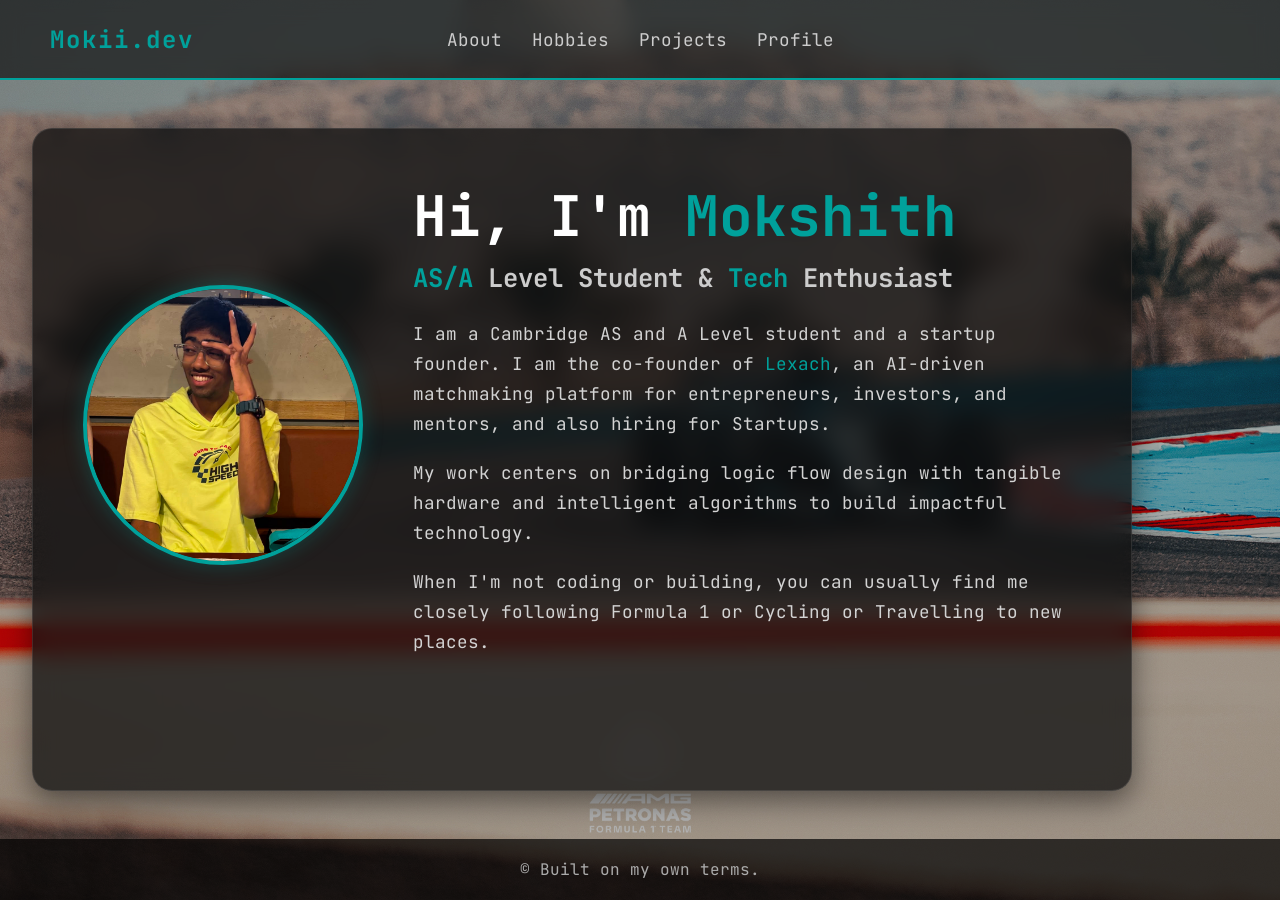
==== about.html @ c904acfe "Uploading the entire code and deploying the site" ====
<!DOCTYPE html>
<html lang="en">
<head>
    <meta charset="UTF-8">
    <meta name="viewport" content="width=device-width, initial-scale=1.0">
    <link href="https://fonts.googleapis.com/css2?family=JetBrains+Mono:ital,wght@0,100..800;1,100..800&display=swap" rel="stylesheet">
    <link rel="icon" type="image/png" href="favicon.png">
    <title>About Me | My Site</title>
    <style>
        * {
            margin: 0;
            padding: 0;
            box-sizing: border-box;
            font-family: 'JetBrains Mono', monospace;
            color: white;
        }

        /* --- F1 Background --- */
        .bg-image {
            position: fixed;
            top: 0; 
            left: 0; 
            width: 100vw; 
            height: 100vh;
            background-image: url('f1-car.jpg'); 
            background-size: cover;
            background-position: center;
            z-index: -1;
            filter: brightness(0.7); 
        }

        body {
            min-height: 100vh;
            display: flex;
            flex-direction: column;
            overflow-x: hidden;
        }

        /* --- Standardized Navigation --- */
        header { 
            display: flex; 
            align-items: center; 
            padding: 0 50px; 
            height: 80px; 
            background: rgba(0, 0, 0, 0.6); 
            backdrop-filter: blur(10px);
            border-bottom: 2px solid #00A19B;
            position: relative; 
            z-index: 10;
        }
            
        .logo { 
             color: #00A19B; 
             font-size: 1.5rem; 
             font-family: 'JetBrains Mono', monospace; 
             font-weight: bold; 
             text-decoration: none; 
             background: none;
             border: none;
             cursor: pointer;
             letter-spacing: 2px;
             position: absolute; 
             left: 50px; 
        }

        nav {
            position: absolute;
            left: 50%;
            transform: translateX(-50%);
            display: flex;
            gap: 30px;
        }

        nav a { 
            color: #cccccc; 
            text-decoration: none; 
            font-size: 1.1rem; 
            font-family: 'JetBrains Mono', monospace;
            transition: color 0.3s ease, text-shadow 0.3s ease; 
        }

        nav a:hover { 
            color: #ffffff;
            text-shadow: 0 0 10px #00A19B, 0 0 20px #00A19B; 
        }

        /* --- About Section (Glass Panel Layout) --- */
        main {
            flex: 1;
            display: flex;
            justify-content: left;
            align-items: left;
            padding: 3rem 2rem;
        }

        .glass-panel {
            background: rgba(15, 15, 15, 0.75);
            backdrop-filter: blur(12px);
            border: 1px solid rgba(255, 255, 255, 0.1);
            border-radius: 20px;
            padding: 50px;
            max-width: 1100px;
            width: 100%;
            box-shadow: 0 10px 30px rgba(0,0,0,0.5);
        }

        .home-content {
            display: flex;
            align-items: center;
            gap: 50px;
        }

        /* Profile Image Styling */
        .home-img img {
            width: 280px;
            height: 280px;
            border-radius: 50%;
            object-fit: cover;
            border: 4px solid #00A19B;
            box-shadow: 0 0 20px rgba(0, 161, 155, 0.3);
            transition: transform 0.4s ease, box-shadow 0.4s ease;
        }

        .home-img img:hover {
            transform: translateY(-10px) scale(1.02);
            box-shadow: 0 15px 30px rgba(0, 161, 155, 0.6);
        }

        /* Text Styling */
        .text-content {
            flex: 1;
        }

        .text-content h1 {
            font-size: 3.5rem;
            font-weight: 700;
            margin-bottom: 0.5rem;
        }

        .text-content h2 {
            font-size: 1.6rem;
            margin-bottom: 1.5rem;
            color: #cccccc;
        }

        .teal {
            color: #00A19B;
        }

        .text-content p {
            font-size: 1.1rem;
            line-height: 1.7;
            color: #d3d3d3;
            margin-bottom: 1.2rem;
        }

        footer {
            text-align: center;
            padding: 20px;
            background: rgba(0, 0, 0, 0.7);
            color: #aaaaaa;
        }

        /* Mobile Responsiveness */
        @media (max-width: 850px) {
            .home-content {
                flex-direction: column;
                text-align: center;
            }
            .logo {
                position: static;
                margin-bottom: 1rem;
            }
            nav {
                flex-direction: column;
            }
        }
    </style>
</head>
<body>
    
    <div class="bg-image"></div>

    <header>
        <button class="logo" onclick="window.location.href='index.html'">Mokii.dev</button>
        <nav>
            <a href="about.html">About</a>
            <a href="hobbies.html">Hobbies</a>
            <a href="projects.html">Projects</a>
            <a href="https://stardance.hackclub.com/@IcedThrower_95/projects" target="_blank">Profile</a>
        </nav> 
    </header>

    <main>
        <div class="glass-panel">
            <div class="home-content">
                <div class="home-img">
                    <img src="mokii.jpeg" alt="Mokii">
                </div>
                <div class="text-content">
                    <h1>Hi, I'm <span class="teal">Mokshith</span></h1>
                    <h2><span class="teal">AS/A</span> Level Student & <span class="teal">Tech</span> Enthusiast</h2>
                    <p>I am a Cambridge AS and A Level student and a startup founder. I am the co-founder of <span class="teal">Lexach</span>, an AI-driven matchmaking platform for entrepreneurs, investors, and mentors, and also hiring for Startups.</p>
                    <p>My work centers on bridging logic flow design with tangible hardware and intelligent algorithms to build impactful technology.</p>
                    <p>When I'm not coding or building, you can usually find me closely following Formula 1 or Cycling or Travelling to new places.</p>
                </div>
            </div>
        </div>
    </main>

    <footer>
        &copy; Built on my own terms.
    </footer>

</body>
</html>
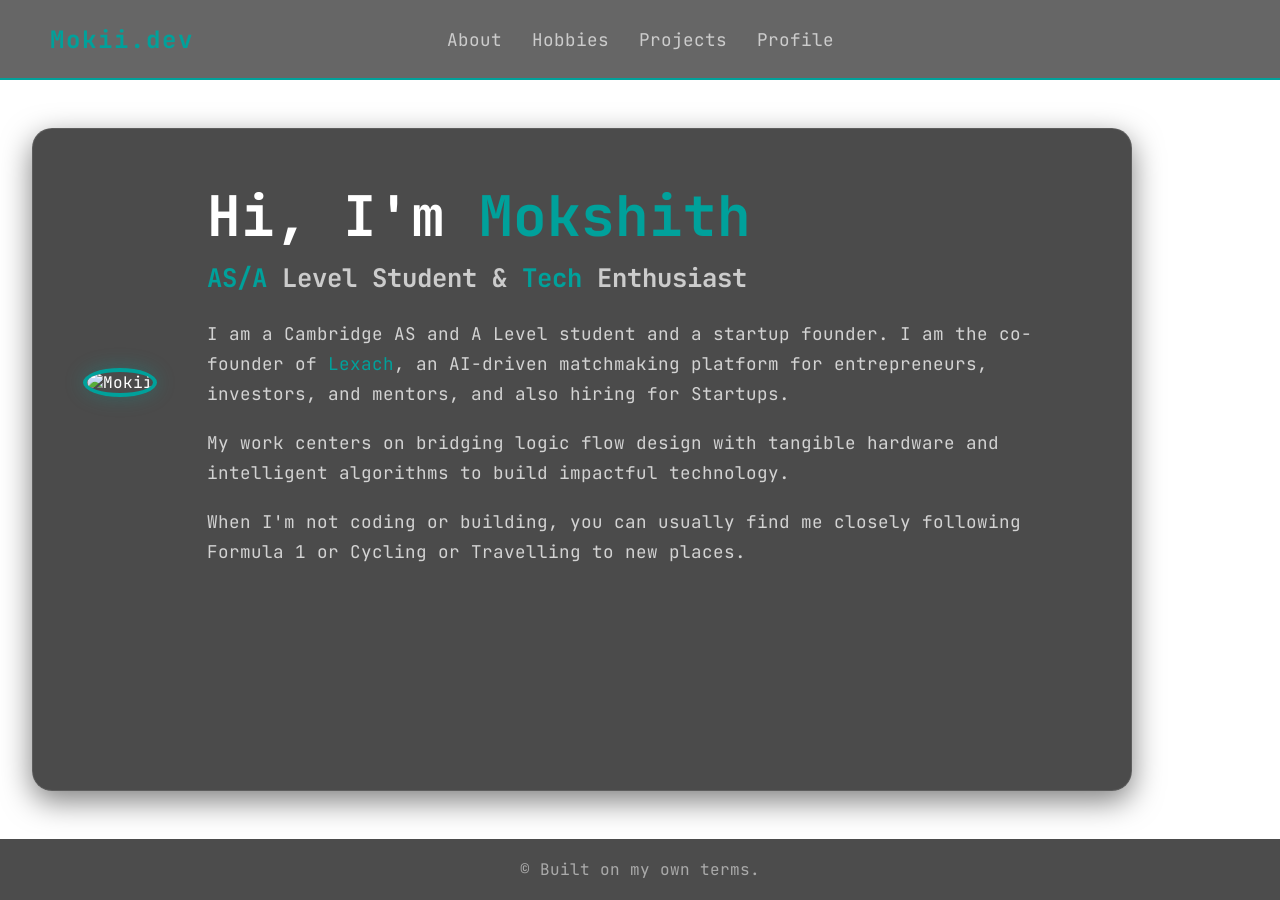
==== commit ba72e2d8: "Add files via upload" ====
--- a/about.html
+++ b/about.html
@@ -5,7 +5,7 @@
     <meta name="viewport" content="width=device-width, initial-scale=1.0">
     <link href="https://fonts.googleapis.com/css2?family=JetBrains+Mono:ital,wght@0,100..800;1,100..800&display=swap" rel="stylesheet">
     <link rel="icon" type="image/png" href="favicon.png">
-    <title>About Me | My Site</title>
+    <title>Mokii.dev|About Me </title>
     <style>
         * {
             margin: 0;
@@ -22,7 +22,7 @@
             left: 0; 
             width: 100vw; 
             height: 100vh;
-            background-image: url('f1-car.jpg'); 
+            background-image: url('img/f1-car.jpg'); 
             background-size: cover;
             background-position: center;
             z-index: -1;
@@ -195,7 +195,7 @@
         <div class="glass-panel">
             <div class="home-content">
                 <div class="home-img">
-                    <img src="mokii.jpeg" alt="Mokii">
+                    <img src="img/mokii.jpeg" alt="Mokii">
                 </div>
                 <div class="text-content">
                     <h1>Hi, I'm <span class="teal">Mokshith</span></h1>
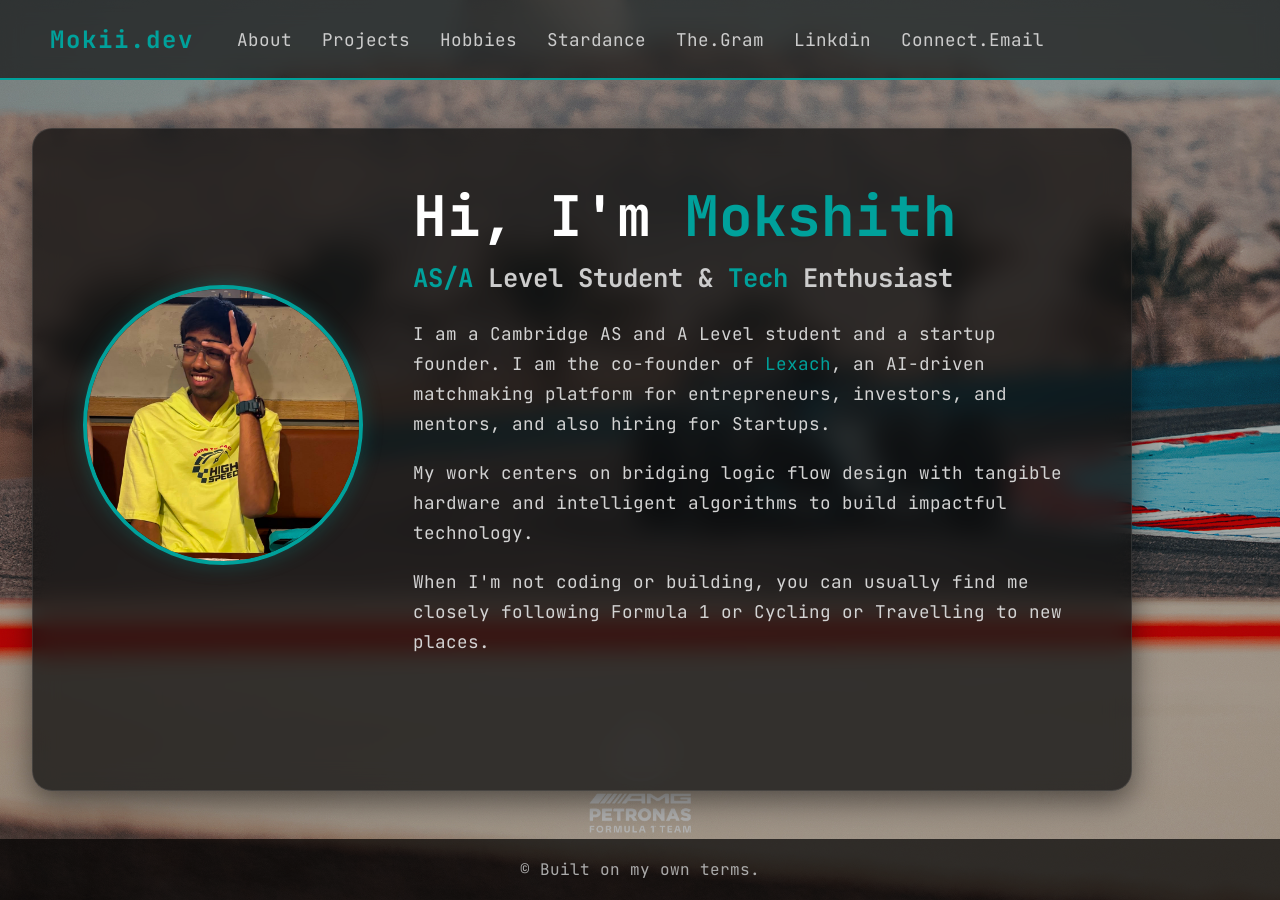
==== commit 8e02f6d0: "new file:   about.html new file:   hobbies.html new file:   img/BLR.jpeg new file:   img/MC.jpeg new" ====
--- a/about.html
+++ b/about.html
@@ -1,216 +1,219 @@
-<!DOCTYPE html>
-<html lang="en">
-<head>
-    <meta charset="UTF-8">
-    <meta name="viewport" content="width=device-width, initial-scale=1.0">
-    <link href="https://fonts.googleapis.com/css2?family=JetBrains+Mono:ital,wght@0,100..800;1,100..800&display=swap" rel="stylesheet">
-    <link rel="icon" type="image/png" href="favicon.png">
-    <title>Mokii.dev|About Me </title>
-    <style>
-        * {
-            margin: 0;
-            padding: 0;
-            box-sizing: border-box;
-            font-family: 'JetBrains Mono', monospace;
-            color: white;
-        }
-
-        /* --- F1 Background --- */
-        .bg-image {
-            position: fixed;
-            top: 0; 
-            left: 0; 
-            width: 100vw; 
-            height: 100vh;
-            background-image: url('img/f1-car.jpg'); 
-            background-size: cover;
-            background-position: center;
-            z-index: -1;
-            filter: brightness(0.7); 
-        }
-
-        body {
-            min-height: 100vh;
-            display: flex;
-            flex-direction: column;
-            overflow-x: hidden;
-        }
-
-        /* --- Standardized Navigation --- */
-        header { 
-            display: flex; 
-            align-items: center; 
-            padding: 0 50px; 
-            height: 80px; 
-            background: rgba(0, 0, 0, 0.6); 
-            backdrop-filter: blur(10px);
-            border-bottom: 2px solid #00A19B;
-            position: relative; 
-            z-index: 10;
-        }
-            
-        .logo { 
-             color: #00A19B; 
-             font-size: 1.5rem; 
-             font-family: 'JetBrains Mono', monospace; 
-             font-weight: bold; 
-             text-decoration: none; 
-             background: none;
-             border: none;
-             cursor: pointer;
-             letter-spacing: 2px;
-             position: absolute; 
-             left: 50px; 
-        }
-
-        nav {
-            position: absolute;
-            left: 50%;
-            transform: translateX(-50%);
-            display: flex;
-            gap: 30px;
-        }
-
-        nav a { 
-            color: #cccccc; 
-            text-decoration: none; 
-            font-size: 1.1rem; 
-            font-family: 'JetBrains Mono', monospace;
-            transition: color 0.3s ease, text-shadow 0.3s ease; 
-        }
-
-        nav a:hover { 
-            color: #ffffff;
-            text-shadow: 0 0 10px #00A19B, 0 0 20px #00A19B; 
-        }
-
-        /* --- About Section (Glass Panel Layout) --- */
-        main {
-            flex: 1;
-            display: flex;
-            justify-content: left;
-            align-items: left;
-            padding: 3rem 2rem;
-        }
-
-        .glass-panel {
-            background: rgba(15, 15, 15, 0.75);
-            backdrop-filter: blur(12px);
-            border: 1px solid rgba(255, 255, 255, 0.1);
-            border-radius: 20px;
-            padding: 50px;
-            max-width: 1100px;
-            width: 100%;
-            box-shadow: 0 10px 30px rgba(0,0,0,0.5);
-        }
-
-        .home-content {
-            display: flex;
-            align-items: center;
-            gap: 50px;
-        }
-
-        /* Profile Image Styling */
-        .home-img img {
-            width: 280px;
-            height: 280px;
-            border-radius: 50%;
-            object-fit: cover;
-            border: 4px solid #00A19B;
-            box-shadow: 0 0 20px rgba(0, 161, 155, 0.3);
-            transition: transform 0.4s ease, box-shadow 0.4s ease;
-        }
-
-        .home-img img:hover {
-            transform: translateY(-10px) scale(1.02);
-            box-shadow: 0 15px 30px rgba(0, 161, 155, 0.6);
-        }
-
-        /* Text Styling */
-        .text-content {
-            flex: 1;
-        }
-
-        .text-content h1 {
-            font-size: 3.5rem;
-            font-weight: 700;
-            margin-bottom: 0.5rem;
-        }
-
-        .text-content h2 {
-            font-size: 1.6rem;
-            margin-bottom: 1.5rem;
-            color: #cccccc;
-        }
-
-        .teal {
-            color: #00A19B;
-        }
-
-        .text-content p {
-            font-size: 1.1rem;
-            line-height: 1.7;
-            color: #d3d3d3;
-            margin-bottom: 1.2rem;
-        }
-
-        footer {
-            text-align: center;
-            padding: 20px;
-            background: rgba(0, 0, 0, 0.7);
-            color: #aaaaaa;
-        }
-
-        /* Mobile Responsiveness */
-        @media (max-width: 850px) {
-            .home-content {
-                flex-direction: column;
-                text-align: center;
-            }
-            .logo {
-                position: static;
-                margin-bottom: 1rem;
-            }
-            nav {
-                flex-direction: column;
-            }
-        }
-    </style>
-</head>
-<body>
-    
-    <div class="bg-image"></div>
-
-    <header>
-        <button class="logo" onclick="window.location.href='index.html'">Mokii.dev</button>
-        <nav>
-            <a href="about.html">About</a>
-            <a href="hobbies.html">Hobbies</a>
-            <a href="projects.html">Projects</a>
-            <a href="https://stardance.hackclub.com/@IcedThrower_95/projects" target="_blank">Profile</a>
-        </nav> 
-    </header>
-
-    <main>
-        <div class="glass-panel">
-            <div class="home-content">
-                <div class="home-img">
-                    <img src="img/mokii.jpeg" alt="Mokii">
-                </div>
-                <div class="text-content">
-                    <h1>Hi, I'm <span class="teal">Mokshith</span></h1>
-                    <h2><span class="teal">AS/A</span> Level Student & <span class="teal">Tech</span> Enthusiast</h2>
-                    <p>I am a Cambridge AS and A Level student and a startup founder. I am the co-founder of <span class="teal">Lexach</span>, an AI-driven matchmaking platform for entrepreneurs, investors, and mentors, and also hiring for Startups.</p>
-                    <p>My work centers on bridging logic flow design with tangible hardware and intelligent algorithms to build impactful technology.</p>
-                    <p>When I'm not coding or building, you can usually find me closely following Formula 1 or Cycling or Travelling to new places.</p>
-                </div>
-            </div>
-        </div>
-    </main>
-
-    <footer>
-        &copy; Built on my own terms.
-    </footer>
-
-</body>
+<!DOCTYPE html>
+<html lang="en">
+<head>
+    <meta charset="UTF-8">
+    <meta name="viewport" content="width=device-width, initial-scale=1.0">
+    <link href="https://fonts.googleapis.com/css2?family=JetBrains+Mono:ital,wght@0,100..800;1,100..800&display=swap" rel="stylesheet">
+    <link rel="icon" type="image/png" href="favicon.png">
+    <title>Mokii.dev|About Me </title>
+    <style>
+        * {
+            margin: 0;
+            padding: 0;
+            box-sizing: border-box;
+            font-family: 'JetBrains Mono', monospace;
+            color: white;
+        }
+
+        /* --- F1 Background --- */
+        .bg-image {
+            position: fixed;
+            top: 0; 
+            left: 0; 
+            width: 100vw; 
+            height: 100vh;
+            background-image: url('img/f1-car.jpg'); 
+            background-size: cover;
+            background-position: center;
+            z-index: -1;
+            filter: brightness(0.7); 
+        }
+
+        body {
+            min-height: 100vh;
+            display: flex;
+            flex-direction: column;
+            overflow-x: hidden;
+        }
+
+        /* --- Standardized Navigation --- */
+        header { 
+            display: flex; 
+            align-items: center; 
+            padding: 0 50px; 
+            height: 80px; 
+            background: rgba(0, 0, 0, 0.6); 
+            backdrop-filter: blur(10px);
+            border-bottom: 2px solid #00A19B;
+            position: relative; 
+            z-index: 10;
+        }
+            
+        .logo { 
+             color: #00A19B; 
+             font-size: 1.5rem; 
+             font-family: 'JetBrains Mono', monospace; 
+             font-weight: bold; 
+             text-decoration: none; 
+             background: none;
+             border: none;
+             cursor: pointer;
+             letter-spacing: 2px;
+             position: absolute; 
+             left: 50px; 
+        }
+
+        nav {
+            position: absolute;
+            left: 50%;
+            transform: translateX(-50%);
+            display: flex;
+            gap: 30px;
+        }
+
+        nav a { 
+            color: #cccccc; 
+            text-decoration: none; 
+            font-size: 1.1rem; 
+            font-family: 'JetBrains Mono', monospace;
+            transition: color 0.3s ease, text-shadow 0.3s ease; 
+        }
+
+        nav a:hover { 
+            color: #ffffff;
+            text-shadow: 0 0 10px #00A19B, 0 0 20px #00A19B; 
+        }
+
+        /* --- About Section (Glass Panel Layout) --- */
+        main {
+            flex: 1;
+            display: flex;
+            justify-content: left;
+            align-items: left;
+            padding: 3rem 2rem;
+        }
+
+        .glass-panel {
+            background: rgba(15, 15, 15, 0.75);
+            backdrop-filter: blur(12px);
+            border: 1px solid rgba(255, 255, 255, 0.1);
+            border-radius: 20px;
+            padding: 50px;
+            max-width: 1100px;
+            width: 100%;
+            box-shadow: 0 10px 30px rgba(0,0,0,0.5);
+        }
+
+        .home-content {
+            display: flex;
+            align-items: center;
+            gap: 50px;
+        }
+
+        /* Profile Image Styling */
+        .home-img img {
+            width: 280px;
+            height: 280px;
+            border-radius: 50%;
+            object-fit: cover;
+            border: 4px solid #00A19B;
+            box-shadow: 0 0 20px rgba(0, 161, 155, 0.3);
+            transition: transform 0.4s ease, box-shadow 0.4s ease;
+        }
+
+        .home-img img:hover {
+            transform: translateY(-10px) scale(1.02);
+            box-shadow: 0 15px 30px rgba(0, 161, 155, 0.6);
+        }
+
+        /* Text Styling */
+        .text-content {
+            flex: 1;
+        }
+
+        .text-content h1 {
+            font-size: 3.5rem;
+            font-weight: 700;
+            margin-bottom: 0.5rem;
+        }
+
+        .text-content h2 {
+            font-size: 1.6rem;
+            margin-bottom: 1.5rem;
+            color: #cccccc;
+        }
+
+        .teal {
+            color: #00A19B;
+        }
+
+        .text-content p {
+            font-size: 1.1rem;
+            line-height: 1.7;
+            color: #d3d3d3;
+            margin-bottom: 1.2rem;
+        }
+
+        footer {
+            text-align: center;
+            padding: 20px;
+            background: rgba(0, 0, 0, 0.7);
+            color: #aaaaaa;
+        }
+
+        /* Mobile Responsiveness */
+        @media (max-width: 850px) {
+            .home-content {
+                flex-direction: column;
+                text-align: center;
+            }
+            .logo {
+                position: static;
+                margin-bottom: 1rem;
+            }
+            nav {
+                flex-direction: column;
+            }
+        }
+    </style>
+</head>
+<body>
+    
+    <div class="bg-image"></div>
+
+    <header>
+        <button class="logo" onclick="window.location.href='index.html'">Mokii.dev</button>
+        <nav>
+            <A href='about.html'>About</A>
+            <a href="projects.html">Projects</a>
+            <a href=hobbies.html>Hobbies</a>
+            <a target=_blank rel=noopener href="https://stardance.hackclub.com/@IcedThrower_95/projects">Stardance</a>
+            <a target=_blank rel=noopener class='final-link' href="https://www.instagram.com/cosmic.mokshith_404/">The.Gram</a>
+            <a target=_blank rel=noopener class='final-link' href="https://www.linkedin.com/in/pondugula-mokshith-reddy-5842a437b">Linkdin</a>
+            <A target=_blank rel=noopener class='final-link' href="reddymokshith548@gmail.com">Connect.Email</A>
+        </nav>    
+    </header>
+
+    <main>
+        <div class="glass-panel">
+            <div class="home-content">
+                <div class="home-img">
+                    <img src="img/mokii.jpeg" alt="Mokii">
+                </div>
+                <div class="text-content">
+                    <h1>Hi, I'm <span class="teal">Mokshith</span></h1>
+                    <h2><span class="teal">AS/A</span> Level Student & <span class="teal">Tech</span> Enthusiast</h2>
+                    <p>I am a Cambridge AS and A Level student and a startup founder. I am the co-founder of <span class="teal">Lexach</span>, an AI-driven matchmaking platform for entrepreneurs, investors, and mentors, and also hiring for Startups.</p>
+                    <p>My work centers on bridging logic flow design with tangible hardware and intelligent algorithms to build impactful technology.</p>
+                    <p>When I'm not coding or building, you can usually find me closely following Formula 1 or Cycling or Travelling to new places.</p>
+                </div>
+            </div>
+        </div>
+    </main>
+
+    <footer>
+        &copy; Built on my own terms.
+    </footer>
+
+</body>
 </html>
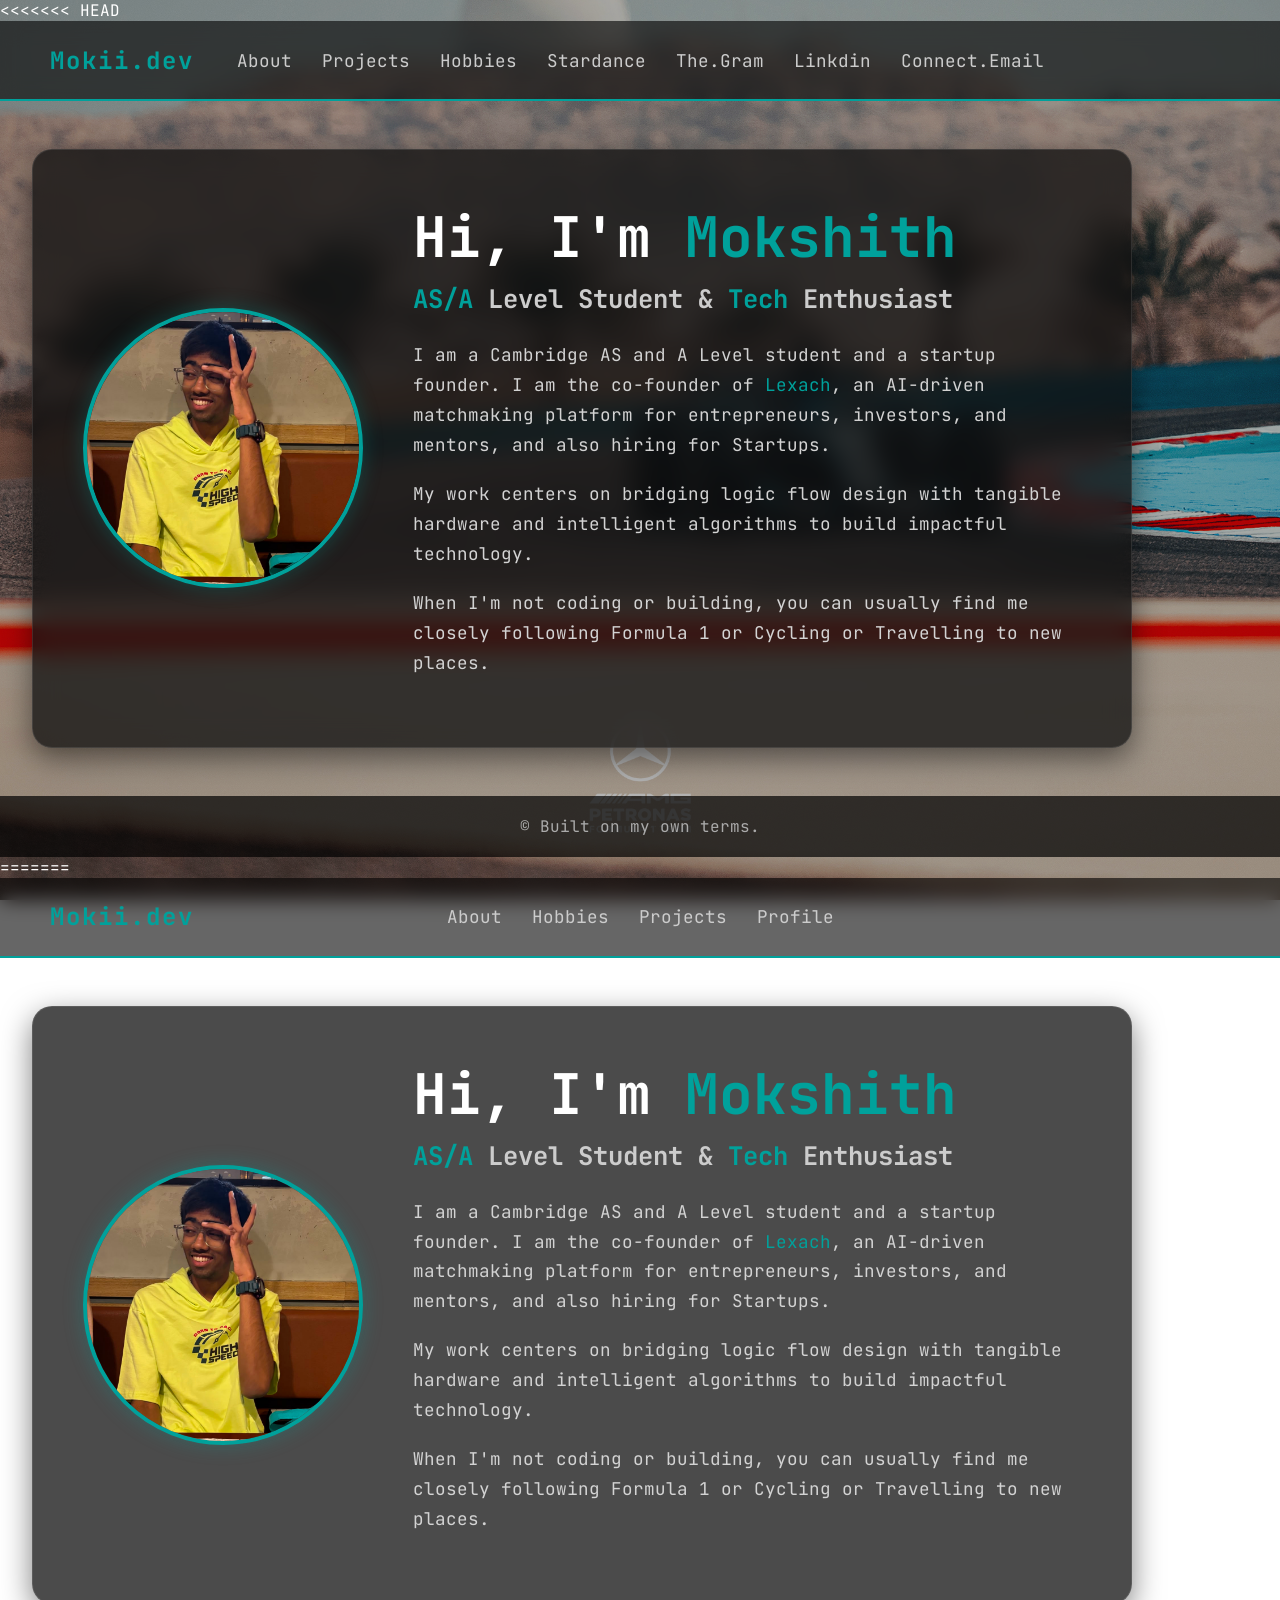
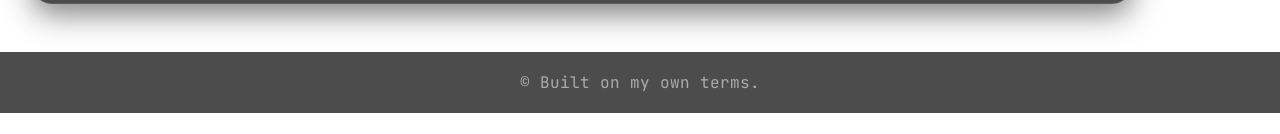
==== commit b2cb246d: "save my recent code" ====
--- a/about.html
+++ b/about.html
@@ -1,3 +1,4 @@
+<<<<<<< HEAD
 <!DOCTYPE html>
 <html lang="en">
 <head>
@@ -216,4 +217,221 @@
     </footer>
 
 </body>
+=======
+<!DOCTYPE html>
+<html lang="en">
+<head>
+    <meta charset="UTF-8">
+    <meta name="viewport" content="width=device-width, initial-scale=1.0">
+    <link href="https://fonts.googleapis.com/css2?family=JetBrains+Mono:ital,wght@0,100..800;1,100..800&display=swap" rel="stylesheet">
+    <link rel="icon" type="image/png" href="favicon.png">
+    <title>Mokii.dev|About Me </title>
+    <style>
+        * {
+            margin: 0;
+            padding: 0;
+            box-sizing: border-box;
+            font-family: 'JetBrains Mono', monospace;
+            color: white;
+        }
+
+        /* --- F1 Background --- */
+        .bg-image {
+            position: fixed;
+            top: 0; 
+            left: 0; 
+            width: 100vw; 
+            height: 100vh;
+            background-image: url('img/f1-car.jpg'); 
+            background-size: cover;
+            background-position: center;
+            z-index: -1;
+            filter: brightness(0.7); 
+        }
+
+        body {
+            min-height: 100vh;
+            display: flex;
+            flex-direction: column;
+            overflow-x: hidden;
+        }
+
+        /* --- Standardized Navigation --- */
+        header { 
+            display: flex; 
+            align-items: center; 
+            padding: 0 50px; 
+            height: 80px; 
+            background: rgba(0, 0, 0, 0.6); 
+            backdrop-filter: blur(10px);
+            border-bottom: 2px solid #00A19B;
+            position: relative; 
+            z-index: 10;
+        }
+            
+        .logo { 
+             color: #00A19B; 
+             font-size: 1.5rem; 
+             font-family: 'JetBrains Mono', monospace; 
+             font-weight: bold; 
+             text-decoration: none; 
+             background: none;
+             border: none;
+             cursor: pointer;
+             letter-spacing: 2px;
+             position: absolute; 
+             left: 50px; 
+        }
+
+        nav {
+            position: absolute;
+            left: 50%;
+            transform: translateX(-50%);
+            display: flex;
+            gap: 30px;
+        }
+
+        nav a { 
+            color: #cccccc; 
+            text-decoration: none; 
+            font-size: 1.1rem; 
+            font-family: 'JetBrains Mono', monospace;
+            transition: color 0.3s ease, text-shadow 0.3s ease; 
+        }
+
+        nav a:hover { 
+            color: #ffffff;
+            text-shadow: 0 0 10px #00A19B, 0 0 20px #00A19B; 
+        }
+
+        /* --- About Section (Glass Panel Layout) --- */
+        main {
+            flex: 1;
+            display: flex;
+            justify-content: left;
+            align-items: left;
+            padding: 3rem 2rem;
+        }
+
+        .glass-panel {
+            background: rgba(15, 15, 15, 0.75);
+            backdrop-filter: blur(12px);
+            border: 1px solid rgba(255, 255, 255, 0.1);
+            border-radius: 20px;
+            padding: 50px;
+            max-width: 1100px;
+            width: 100%;
+            box-shadow: 0 10px 30px rgba(0,0,0,0.5);
+        }
+
+        .home-content {
+            display: flex;
+            align-items: center;
+            gap: 50px;
+        }
+
+        /* Profile Image Styling */
+        .home-img img {
+            width: 280px;
+            height: 280px;
+            border-radius: 50%;
+            object-fit: cover;
+            border: 4px solid #00A19B;
+            box-shadow: 0 0 20px rgba(0, 161, 155, 0.3);
+            transition: transform 0.4s ease, box-shadow 0.4s ease;
+        }
+
+        .home-img img:hover {
+            transform: translateY(-10px) scale(1.02);
+            box-shadow: 0 15px 30px rgba(0, 161, 155, 0.6);
+        }
+
+        /* Text Styling */
+        .text-content {
+            flex: 1;
+        }
+
+        .text-content h1 {
+            font-size: 3.5rem;
+            font-weight: 700;
+            margin-bottom: 0.5rem;
+        }
+
+        .text-content h2 {
+            font-size: 1.6rem;
+            margin-bottom: 1.5rem;
+            color: #cccccc;
+        }
+
+        .teal {
+            color: #00A19B;
+        }
+
+        .text-content p {
+            font-size: 1.1rem;
+            line-height: 1.7;
+            color: #d3d3d3;
+            margin-bottom: 1.2rem;
+        }
+
+        footer {
+            text-align: center;
+            padding: 20px;
+            background: rgba(0, 0, 0, 0.7);
+            color: #aaaaaa;
+        }
+
+        /* Mobile Responsiveness */
+        @media (max-width: 850px) {
+            .home-content {
+                flex-direction: column;
+                text-align: center;
+            }
+            .logo {
+                position: static;
+                margin-bottom: 1rem;
+            }
+            nav {
+                flex-direction: column;
+            }
+        }
+    </style>
+</head>
+<body>
+    
+    <div class="bg-image"></div>
+
+    <header>
+        <button class="logo" onclick="window.location.href='index.html'">Mokii.dev</button>
+        <nav>
+            <a href="about.html">About</a>
+            <a href="hobbies.html">Hobbies</a>
+            <a href="projects.html">Projects</a>
+            <a href="https://stardance.hackclub.com/@IcedThrower_95/projects" target="_blank">Profile</a>
+        </nav> 
+    </header>
+
+    <main>
+        <div class="glass-panel">
+            <div class="home-content">
+                <div class="home-img">
+                    <img src="img/mokii.jpeg" alt="Mokii">
+                </div>
+                <div class="text-content">
+                    <h1>Hi, I'm <span class="teal">Mokshith</span></h1>
+                    <h2><span class="teal">AS/A</span> Level Student & <span class="teal">Tech</span> Enthusiast</h2>
+                    <p>I am a Cambridge AS and A Level student and a startup founder. I am the co-founder of <span class="teal">Lexach</span>, an AI-driven matchmaking platform for entrepreneurs, investors, and mentors, and also hiring for Startups.</p>
+                    <p>My work centers on bridging logic flow design with tangible hardware and intelligent algorithms to build impactful technology.</p>
+                    <p>When I'm not coding or building, you can usually find me closely following Formula 1 or Cycling or Travelling to new places.</p>
+                </div>
+            </div>
+        </div>
+    </main>
+
+    <footer>
+        &copy; Built on my own terms.
+    </footer>
+
+</body>
+>>>>>>> 26ebaf36771075c7bb4b194e359e53309d54f460
 </html>
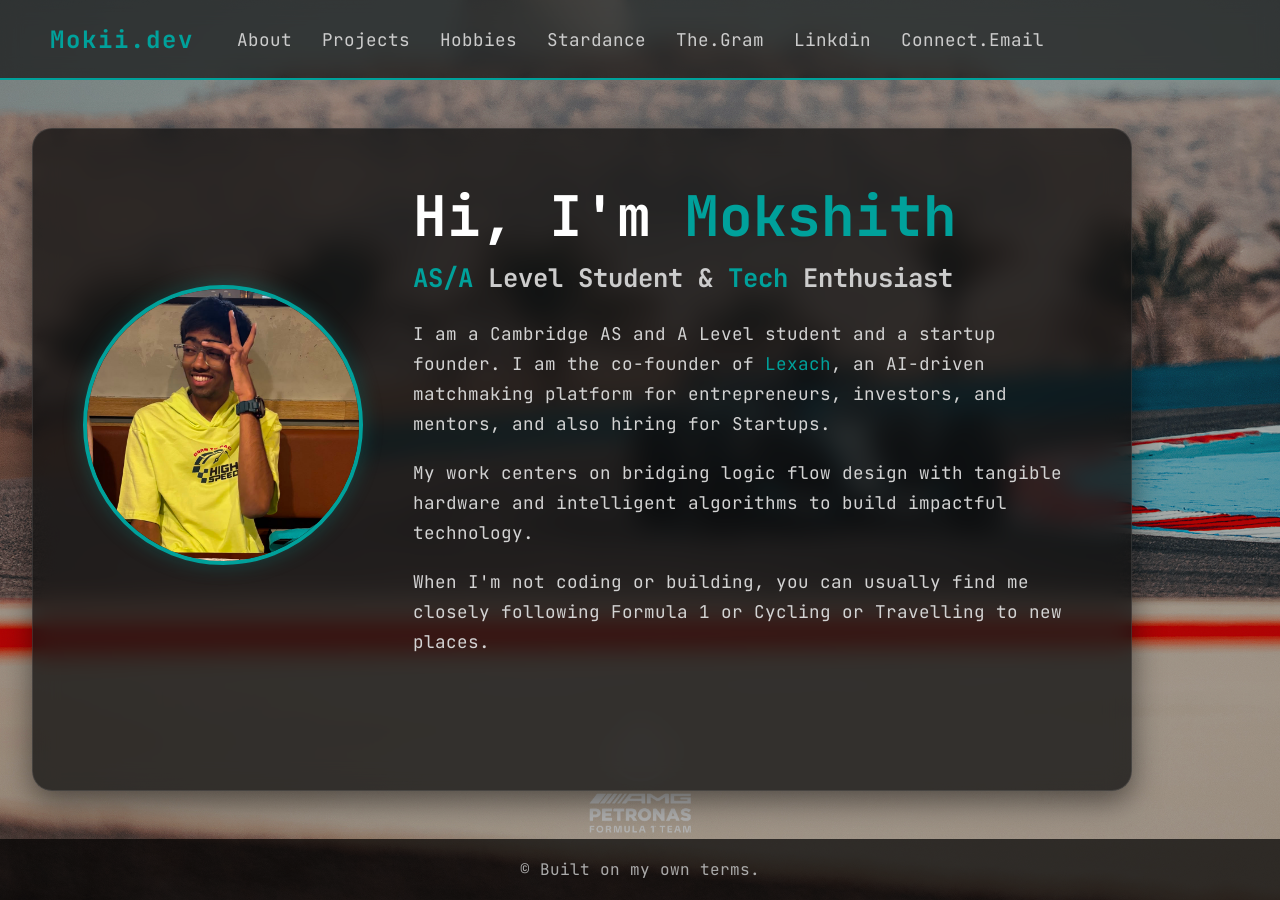
==== commit e43f51ed: "modified:   about.html" ====
--- a/about.html
+++ b/about.html
@@ -1,4 +1,3 @@
-<<<<<<< HEAD
 <!DOCTYPE html>
 <html lang="en">
 <head>
@@ -217,221 +216,4 @@
     </footer>
 
 </body>
-=======
-<!DOCTYPE html>
-<html lang="en">
-<head>
-    <meta charset="UTF-8">
-    <meta name="viewport" content="width=device-width, initial-scale=1.0">
-    <link href="https://fonts.googleapis.com/css2?family=JetBrains+Mono:ital,wght@0,100..800;1,100..800&display=swap" rel="stylesheet">
-    <link rel="icon" type="image/png" href="favicon.png">
-    <title>Mokii.dev|About Me </title>
-    <style>
-        * {
-            margin: 0;
-            padding: 0;
-            box-sizing: border-box;
-            font-family: 'JetBrains Mono', monospace;
-            color: white;
-        }
-
-        /* --- F1 Background --- */
-        .bg-image {
-            position: fixed;
-            top: 0; 
-            left: 0; 
-            width: 100vw; 
-            height: 100vh;
-            background-image: url('img/f1-car.jpg'); 
-            background-size: cover;
-            background-position: center;
-            z-index: -1;
-            filter: brightness(0.7); 
-        }
-
-        body {
-            min-height: 100vh;
-            display: flex;
-            flex-direction: column;
-            overflow-x: hidden;
-        }
-
-        /* --- Standardized Navigation --- */
-        header { 
-            display: flex; 
-            align-items: center; 
-            padding: 0 50px; 
-            height: 80px; 
-            background: rgba(0, 0, 0, 0.6); 
-            backdrop-filter: blur(10px);
-            border-bottom: 2px solid #00A19B;
-            position: relative; 
-            z-index: 10;
-        }
-            
-        .logo { 
-             color: #00A19B; 
-             font-size: 1.5rem; 
-             font-family: 'JetBrains Mono', monospace; 
-             font-weight: bold; 
-             text-decoration: none; 
-             background: none;
-             border: none;
-             cursor: pointer;
-             letter-spacing: 2px;
-             position: absolute; 
-             left: 50px; 
-        }
-
-        nav {
-            position: absolute;
-            left: 50%;
-            transform: translateX(-50%);
-            display: flex;
-            gap: 30px;
-        }
-
-        nav a { 
-            color: #cccccc; 
-            text-decoration: none; 
-            font-size: 1.1rem; 
-            font-family: 'JetBrains Mono', monospace;
-            transition: color 0.3s ease, text-shadow 0.3s ease; 
-        }
-
-        nav a:hover { 
-            color: #ffffff;
-            text-shadow: 0 0 10px #00A19B, 0 0 20px #00A19B; 
-        }
-
-        /* --- About Section (Glass Panel Layout) --- */
-        main {
-            flex: 1;
-            display: flex;
-            justify-content: left;
-            align-items: left;
-            padding: 3rem 2rem;
-        }
-
-        .glass-panel {
-            background: rgba(15, 15, 15, 0.75);
-            backdrop-filter: blur(12px);
-            border: 1px solid rgba(255, 255, 255, 0.1);
-            border-radius: 20px;
-            padding: 50px;
-            max-width: 1100px;
-            width: 100%;
-            box-shadow: 0 10px 30px rgba(0,0,0,0.5);
-        }
-
-        .home-content {
-            display: flex;
-            align-items: center;
-            gap: 50px;
-        }
-
-        /* Profile Image Styling */
-        .home-img img {
-            width: 280px;
-            height: 280px;
-            border-radius: 50%;
-            object-fit: cover;
-            border: 4px solid #00A19B;
-            box-shadow: 0 0 20px rgba(0, 161, 155, 0.3);
-            transition: transform 0.4s ease, box-shadow 0.4s ease;
-        }
-
-        .home-img img:hover {
-            transform: translateY(-10px) scale(1.02);
-            box-shadow: 0 15px 30px rgba(0, 161, 155, 0.6);
-        }
-
-        /* Text Styling */
-        .text-content {
-            flex: 1;
-        }
-
-        .text-content h1 {
-            font-size: 3.5rem;
-            font-weight: 700;
-            margin-bottom: 0.5rem;
-        }
-
-        .text-content h2 {
-            font-size: 1.6rem;
-            margin-bottom: 1.5rem;
-            color: #cccccc;
-        }
-
-        .teal {
-            color: #00A19B;
-        }
-
-        .text-content p {
-            font-size: 1.1rem;
-            line-height: 1.7;
-            color: #d3d3d3;
-            margin-bottom: 1.2rem;
-        }
-
-        footer {
-            text-align: center;
-            padding: 20px;
-            background: rgba(0, 0, 0, 0.7);
-            color: #aaaaaa;
-        }
-
-        /* Mobile Responsiveness */
-        @media (max-width: 850px) {
-            .home-content {
-                flex-direction: column;
-                text-align: center;
-            }
-            .logo {
-                position: static;
-                margin-bottom: 1rem;
-            }
-            nav {
-                flex-direction: column;
-            }
-        }
-    </style>
-</head>
-<body>
-    
-    <div class="bg-image"></div>
-
-    <header>
-        <button class="logo" onclick="window.location.href='index.html'">Mokii.dev</button>
-        <nav>
-            <a href="about.html">About</a>
-            <a href="hobbies.html">Hobbies</a>
-            <a href="projects.html">Projects</a>
-            <a href="https://stardance.hackclub.com/@IcedThrower_95/projects" target="_blank">Profile</a>
-        </nav> 
-    </header>
-
-    <main>
-        <div class="glass-panel">
-            <div class="home-content">
-                <div class="home-img">
-                    <img src="img/mokii.jpeg" alt="Mokii">
-                </div>
-                <div class="text-content">
-                    <h1>Hi, I'm <span class="teal">Mokshith</span></h1>
-                    <h2><span class="teal">AS/A</span> Level Student & <span class="teal">Tech</span> Enthusiast</h2>
-                    <p>I am a Cambridge AS and A Level student and a startup founder. I am the co-founder of <span class="teal">Lexach</span>, an AI-driven matchmaking platform for entrepreneurs, investors, and mentors, and also hiring for Startups.</p>
-                    <p>My work centers on bridging logic flow design with tangible hardware and intelligent algorithms to build impactful technology.</p>
-                    <p>When I'm not coding or building, you can usually find me closely following Formula 1 or Cycling or Travelling to new places.</p>
-                </div>
-            </div>
-        </div>
-    </main>
-
-    <footer>
-        &copy; Built on my own terms.
-    </footer>
-
-</body>
->>>>>>> 26ebaf36771075c7bb4b194e359e53309d54f460
 </html>
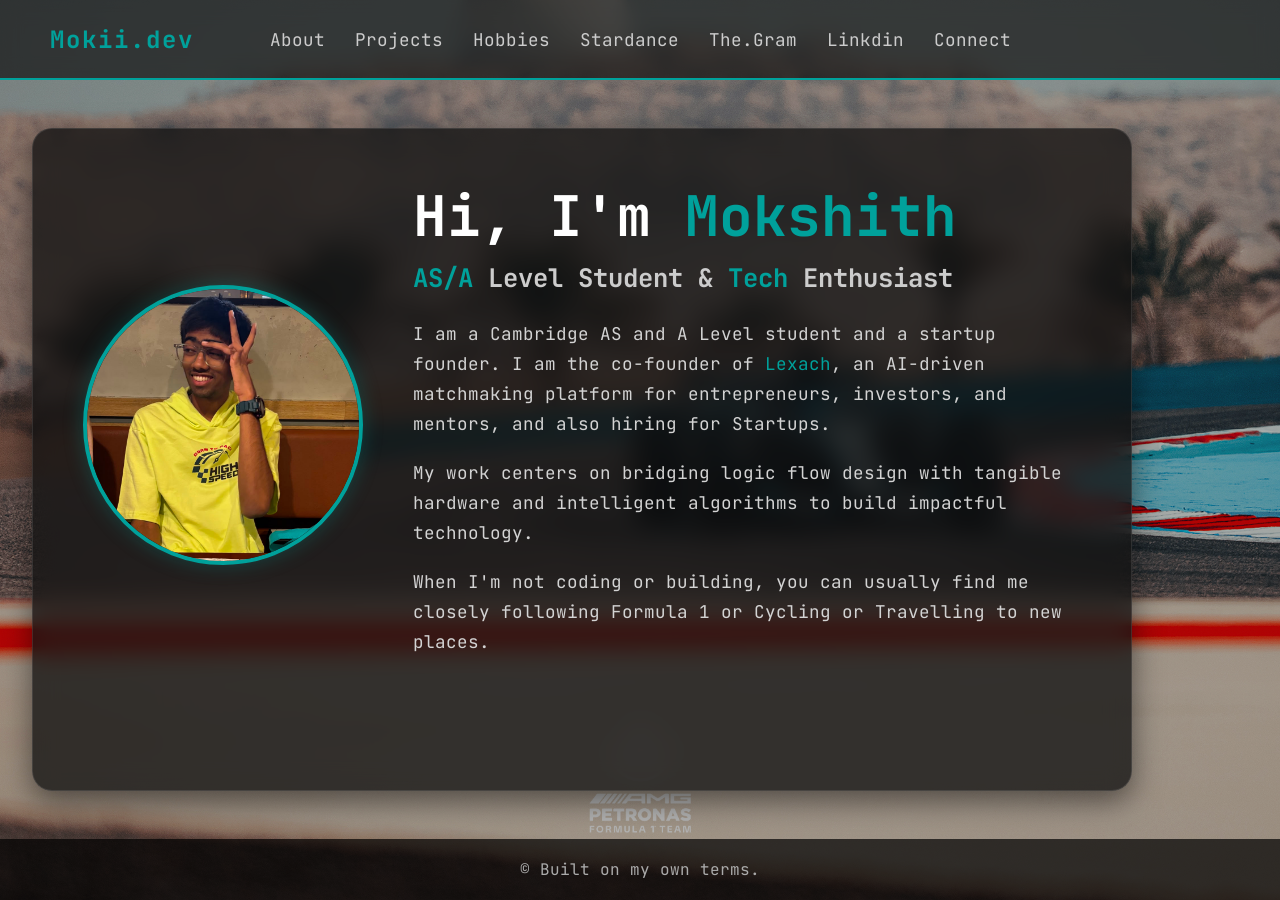
==== commit 0d50b57c: "modified:   about.html modified:   hobbies.html modified:   index.html modified:   projects.html" ====
--- a/about.html
+++ b/about.html
@@ -190,7 +190,8 @@
             <a target=_blank rel=noopener href="https://stardance.hackclub.com/@IcedThrower_95/projects">Stardance</a>
             <a target=_blank rel=noopener class='final-link' href="https://www.instagram.com/cosmic.mokshith_404/">The.Gram</a>
             <a target=_blank rel=noopener class='final-link' href="https://www.linkedin.com/in/pondugula-mokshith-reddy-5842a437b">Linkdin</a>
-            <A target=_blank rel=noopener class='final-link' href="reddymokshith548@gmail.com">Connect.Email</A>
+            <A target=_blank rel=noopener class='final-link' href="mailto:reddymokshith548@gmail.com">Connect</A>
+
         </nav>    
     </header>
 
